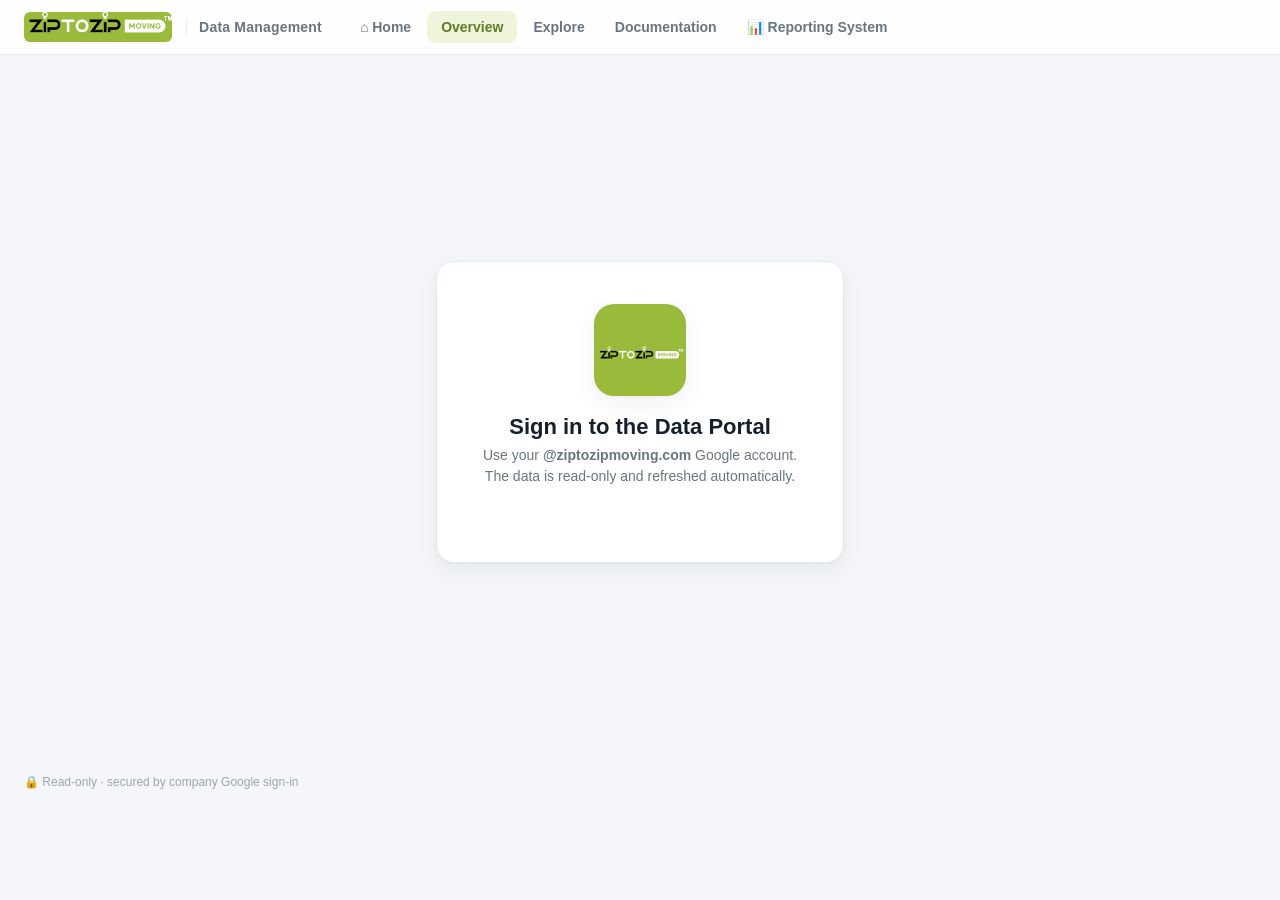
==== data.html @ 24cddbcf "deploy data.html" ====
<!doctype html>
<html lang="en">
<head>
<meta charset="utf-8">
<meta name="viewport" content="width=device-width, initial-scale=1">
<title>Zip to Zip — Data Management</title>
<link rel="icon" type="image/png" href="logo.png">
<link rel="apple-touch-icon" href="logo.png">
<script src="https://accounts.google.com/gsi/client" async></script>
<style>
  :root{
    --bg:#f4f6f9; --panel:#fff; --ink:#16202c; --muted:#69757f; --faint:#9aa6b1; --line:#e7ebf1;
    --brand:#9ABA3C; --brand-d:#5f7c20; --brand-soft:#eef5dc; --brand-press:#8aa634;
    --blue:#2f6df6; --blue-soft:#e8f0fe; --amber:#e8a93b; --amber-soft:#fdf3e0; --red:#e0556b; --red-soft:#fcebee;
    --teal:#0fb5ae; --shadow:0 1px 2px rgba(16,32,48,.05),0 8px 24px rgba(16,32,48,.06);
    --radius:13px;
  }
  *{box-sizing:border-box}
  html,body{height:100%}
  body{margin:0;font-family:-apple-system,BlinkMacSystemFont,"Segoe UI",Roboto,Helvetica,Arial,sans-serif;background:var(--bg);color:var(--ink);font-size:14px}
  /* ---------- header ---------- */
  header.top{position:sticky;top:0;z-index:40;background:rgba(255,255,255,.86);backdrop-filter:saturate(180%) blur(10px);border-bottom:1px solid var(--line);display:flex;align-items:center;gap:18px;padding:11px 24px}
  .brand{display:flex;align-items:center;gap:10px;font-weight:750;letter-spacing:.2px}
  .logo{width:28px;height:28px;border-radius:8px;background:linear-gradient(135deg,var(--brand),#37c98a);display:grid;place-items:center;color:#fff;font-weight:800;box-shadow:0 2px 8px rgba(10,160,90,.35)}
  nav.tabs{display:flex;gap:2px;margin-left:6px}
  nav.tabs button{border:0;background:none;color:var(--muted);font-weight:600;padding:8px 14px;border-radius:9px;cursor:pointer;font-size:14px}
  nav.tabs button.active{background:var(--brand-soft);color:var(--brand-d)}
  nav.tabs button:hover:not(.active){background:#eef1f5;color:var(--ink)}
  nav.tabs a.navlink{text-decoration:none;color:var(--muted);font-weight:600;padding:8px 14px;border-radius:9px;font-size:14px;display:inline-flex;align-items:center;gap:6px}
  nav.tabs a.navlink:hover{background:#eef1f5;color:var(--ink)}
  .spacer{flex:1}
  .who{font-size:13px;color:var(--muted);display:flex;align-items:center;gap:7px}
  .who .av{width:24px;height:24px;border-radius:50%;background:var(--brand-soft);color:var(--brand-d);display:grid;place-items:center;font-weight:700;font-size:12px}
  .btn{border:1px solid var(--line);background:#fff;border-radius:10px;padding:0 13px;height:38px;font-size:13px;font-weight:600;cursor:pointer;color:var(--ink);display:inline-flex;align-items:center;gap:7px;white-space:nowrap}
  .btn:hover{background:#f5f7fa;border-color:#d8dee6}
  .btn.brand{background:var(--brand);border-color:var(--brand);color:#23300f;font-weight:700}
  .btn.brand:hover{background:var(--brand-press);border-color:var(--brand-press)}
  .brandlogo{height:30px;border-radius:6px;display:block}
  .brandsub{color:var(--muted);font-weight:600;font-size:14px;border-left:1px solid var(--line);padding-left:12px;margin-left:4px}
  .btn.ghost{border-color:transparent;background:transparent;color:var(--muted)}
  .btn svg{width:15px;height:15px}
  main{max-width:1280px;margin:0 auto;padding:24px}
  .hidden{display:none!important}
  /* ---------- gate ---------- */
  .gate{min-height:74vh;display:grid;place-items:center;text-align:center}
  .gate .card{background:#fff;border:1px solid var(--line);border-radius:18px;box-shadow:var(--shadow);padding:42px 46px;max-width:430px}
  .gate h1{margin:.4em 0 .2em;font-size:22px}
  .gate p{color:var(--muted);margin:.2em 0 20px;line-height:1.55}
  .gate .g_id_signin{display:flex;justify-content:center}
  /* ---------- kpis ---------- */
  .kpis{display:grid;grid-template-columns:repeat(4,1fr);gap:14px;margin-bottom:20px}
  .kpi{background:#fff;border:1px solid var(--line);border-radius:var(--radius);padding:16px 18px;box-shadow:var(--shadow);position:relative;overflow:hidden}
  .kpi::after{content:"";position:absolute;right:-14px;top:-14px;width:52px;height:52px;border-radius:50%;background:var(--brand-soft)}
  .kpi .label{font-size:11.5px;color:var(--muted);font-weight:700;text-transform:uppercase;letter-spacing:.05em}
  .kpi .val{font-size:27px;font-weight:780;margin-top:7px;letter-spacing:-.5px}
  .kpi .sub{font-size:12px;color:var(--faint);margin-top:3px}
  .refreshbar{display:flex;align-items:center;gap:11px;background:#fff;border:1px solid var(--line);border-radius:12px;box-shadow:var(--shadow);padding:11px 16px;margin-bottom:16px;font-size:13.5px;color:var(--muted)}
  .refreshbar .dotlive{width:8px;height:8px;border-radius:50%;background:var(--brand);box-shadow:0 0 0 3px var(--brand-soft);flex:none}
  .refreshbar b{color:var(--ink);font-weight:650}
  /* ---------- overview cards ---------- */
  .section-title{font-size:12px;font-weight:750;color:var(--muted);text-transform:uppercase;letter-spacing:.06em;margin:4px 0 12px}
  .grid{display:grid;grid-template-columns:repeat(auto-fill,minmax(266px,1fr));gap:10px}
  .tcard{background:#fff;border:1px solid var(--line);border-radius:11px;padding:12px 14px;box-shadow:var(--shadow);cursor:pointer;transition:transform .09s,box-shadow .09s,border-color .09s}
  .tcard:hover{transform:translateY(-2px);box-shadow:0 10px 24px rgba(16,32,48,.12);border-color:#d8e0e8}
  .tcard h3{margin:0;font-size:13.5px;font-weight:700;display:flex;align-items:center;gap:7px}
  .tcard .openhint{margin-left:auto;color:var(--faint);font-size:11px;font-weight:600;opacity:0;transition:opacity .1s}
  .tcard:hover .openhint{opacity:1}
  .dot{width:8px;height:8px;border-radius:50%;display:inline-block;flex:none;box-shadow:0 0 0 3px rgba(0,0,0,.03)}
  .dot.g{background:var(--brand)} .dot.a{background:var(--amber)} .dot.r{background:#aab4bd}
  .tcard .rows{font-size:20px;font-weight:780;margin:5px 0 3px;letter-spacing:-.4px}
  .tcard .rows-lbl{font-size:11px}
  .meta{font-size:11.5px;color:var(--muted);line-height:1.5}
  .meta b{color:var(--ink);font-weight:650}
  .chips{display:flex;flex-wrap:wrap;gap:4px;margin-top:8px}
  .chip{background:#f2f5f9;border:1px solid var(--line);border-radius:999px;padding:2px 8px;font-size:10px;color:var(--muted)}
  /* ---------- layer + folder grouping ---------- */
  .layer-sec{margin:16px 0 0}
  .layer-sec:first-child{margin-top:6px}
  .layer-body{margin-top:13px}
  .layer-sec[data-open="0"] .layer-body{display:none}
  .layer-chev{width:17px;height:17px;color:var(--muted);transition:transform .15s;flex:none}
  .layer-sec[data-open="0"] .layer-chev{transform:rotate(-90deg)}
  .layer-head{display:flex;align-items:center;gap:12px;padding:13px 16px 13px 20px;border-radius:14px;position:relative;overflow:hidden;cursor:pointer;transition:filter .1s}
  .layer-head:hover{filter:brightness(.985)}
  .layer-head.raw{background:linear-gradient(90deg,var(--brand-soft),#fbfdf6)}
  .layer-head.cur{background:linear-gradient(90deg,#eaf0fe,#fafbff)}
  .layer-head::before{content:"";position:absolute;left:0;top:0;bottom:0;width:5px}
  .layer-head.raw::before{background:var(--brand)}
  .layer-head.cur::before{background:#3f62d8}
  .layer-badge{font-size:11px;font-weight:820;letter-spacing:.08em;padding:5px 11px;border-radius:8px;flex:none}
  .layer-badge.raw{background:var(--brand);color:#23300f}
  .layer-badge.cur{background:#3f62d8;color:#fff}
  .layer-titles{display:flex;flex-direction:column;gap:1px}
  .layer-title{font-size:16.5px;font-weight:780;letter-spacing:-.2px;line-height:1.2}
  .layer-desc{font-size:12px;color:var(--muted);font-weight:500}
  .layer-sub{margin-left:auto;font-size:12.5px;color:var(--muted);font-weight:650;white-space:nowrap}
  .folder{background:#fff;border:1px solid var(--line);border-radius:14px;box-shadow:var(--shadow);margin-bottom:11px;overflow:hidden;transition:box-shadow .1s}
  .folder:hover{box-shadow:0 6px 20px rgba(16,32,48,.09)}
  .folder-head{display:flex;align-items:center;gap:11px;padding:14px 17px;cursor:pointer;user-select:none;transition:background .08s}
  .folder-head:hover{background:#f7faf6}
  .folder-head .chev{width:15px;height:15px;color:var(--faint);transition:transform .15s;flex:none}
  .folder[data-open="0"] .chev{transform:rotate(-90deg)}
  .folder[data-open="0"] .folder-body{display:none}
  .folder[data-open="0"]{background:#fcfdfe}
  .folder-ico{font-size:17px;line-height:1;flex:none}
  .folder-name{font-size:15px;font-weight:720;letter-spacing:-.1px}
  .folder-meta{margin-left:auto;font-size:12px;color:var(--faint);font-weight:600;background:#f2f5f9;padding:3px 10px;border-radius:999px}
  .folder-body{padding:3px 17px 17px}
  .tcard .rows-lbl{font-size:12px;font-weight:600;color:var(--faint);letter-spacing:0}
  .tag-model{display:inline-block;background:#eaf0fe;color:#2f52c9;font-weight:700;font-size:10.5px;padding:1px 7px;border-radius:999px;letter-spacing:.02em}
  .curated-empty{background:#fff;border:1px dashed #cfd8e3;border-radius:14px;padding:30px 26px;text-align:center;color:var(--faint);font-size:13.5px;line-height:1.6}
  /* ---------- explore ---------- */
  .toolbar{background:#fff;border:1px solid var(--line);border-radius:var(--radius);box-shadow:var(--shadow);padding:12px 14px;display:flex;align-items:center;gap:10px;flex-wrap:wrap;margin-bottom:14px}
  .field{display:flex;align-items:center;gap:7px;height:38px;border:1px solid var(--line);border-radius:10px;padding:0 6px 0 11px;background:#fff}
  .field label{font-size:11px;color:var(--faint);font-weight:700;text-transform:uppercase;letter-spacing:.04em}
  .field select,.field input{border:0;outline:0;background:transparent;font-size:13.5px;color:var(--ink);height:36px}
  select.bare,input.bare{border:1px solid var(--line);border-radius:10px;height:38px;padding:0 11px;font-size:13.5px;background:#fff;color:var(--ink);outline:0}
  select.bare:focus,input.bare:focus,.field:focus-within{border-color:var(--brand);box-shadow:0 0 0 3px var(--brand-soft)}
  .search{flex:1;min-width:180px;position:relative;display:flex;align-items:center}
  .search svg{position:absolute;left:11px;width:15px;height:15px;color:var(--faint)}
  .search input{width:100%;height:38px;border:1px solid var(--line);border-radius:10px;padding:0 12px 0 33px;font-size:13.5px;outline:0;background:#fff}
  .search input:focus{border-color:var(--brand);box-shadow:0 0 0 3px var(--brand-soft)}
  .menu-wrap{position:relative}
  .pop{position:absolute;top:calc(100% + 6px);z-index:50;background:#fff;border:1px solid var(--line);border-radius:12px;box-shadow:0 10px 30px rgba(16,32,48,.16);padding:6px;min-width:210px}
  .pop.right{right:0}
  .pop button.item{display:flex;width:100%;align-items:center;gap:10px;border:0;background:none;padding:9px 11px;border-radius:8px;font-size:13.5px;cursor:pointer;color:var(--ink);text-align:left}
  .pop button.item:hover{background:#f3f6f9}
  .pop button.item svg{width:16px;height:16px;flex:none;color:var(--muted)}
  .colpop{max-height:320px;overflow:auto;min-width:240px}
  .colpop .row{display:flex;align-items:center;gap:9px;padding:6px 9px;border-radius:8px;font-size:13px}
  .colpop .row:hover{background:#f3f6f9}
  .colpop .tools{display:flex;gap:6px;padding:4px 6px 8px;border-bottom:1px solid var(--line);margin-bottom:6px}
  .metabar{display:flex;align-items:center;gap:10px;margin:0 2px 10px;font-size:13px;color:var(--muted)}
  .pill{display:inline-flex;align-items:center;gap:6px;background:#f2f5f9;border:1px solid var(--line);border-radius:999px;padding:3px 11px;font-size:12px;color:var(--muted)}
  .pill.warn{background:var(--amber-soft);border-color:#f3dca6;color:#9a6b12}
  .tablewrap{background:#fff;border:1px solid var(--line);border-radius:var(--radius);box-shadow:var(--shadow);overflow:auto;max-height:64vh}
  table.data{border-collapse:separate;border-spacing:0;width:100%;font-size:13px}
  table.data th,table.data td{padding:12px 18px;border-bottom:1px solid #eef1f5;text-align:left;white-space:nowrap;max-width:400px;overflow:hidden;text-overflow:ellipsis;vertical-align:middle}
  table.data thead th{position:sticky;top:0;background:#fbfcfe;font-weight:700;color:#5b6772;cursor:pointer;user-select:none;font-size:11px;text-transform:uppercase;letter-spacing:.05em;border-bottom:2px solid #e3e8ef;z-index:1}
  table.data thead th:hover{color:var(--brand-d)}
  table.data tbody tr{transition:background .06s}
  table.data tbody tr:hover{background:#f5faf7}
  table.data tbody tr:last-child td{border-bottom:0}
  table.data th:first-child,table.data td:first-child{padding-left:22px}
  table.data th:last-child,table.data td:last-child{padding-right:22px}
  table.data td:first-child{color:var(--muted);font-variant-numeric:tabular-nums}
  table.data th.num,table.data td.num{text-align:right;font-variant-numeric:tabular-nums}
  td .money{font-variant-numeric:tabular-nums;font-weight:650}
  .badge{display:inline-block;padding:2px 10px;border-radius:999px;font-size:11.5px;font-weight:650;line-height:1.5}
  .badge.g{background:var(--brand-soft);color:var(--brand-d)} .badge.b{background:var(--blue-soft);color:#1b4fd1}
  .badge.a{background:var(--amber-soft);color:#9a6b12} .badge.r{background:var(--red-soft);color:#bb3b52}
  .badge.n{background:#eef1f5;color:#5b6772}
  .muted{color:var(--faint)} .small{font-size:12px}
  .pager{display:flex;align-items:center;gap:8px;justify-content:flex-end;margin-top:12px;font-size:13px;color:var(--muted)}
  .state{display:grid;place-items:center;padding:64px 0;color:var(--faint);text-align:center}
  .spin{width:26px;height:26px;border:3px solid var(--line);border-top-color:var(--brand);border-radius:50%;animation:sp .8s linear infinite;margin-bottom:12px}
  @keyframes sp{to{transform:rotate(360deg)}}
  /* docs */
  .doc-wrap{max-width:940px;margin:0 auto}
  .doc-card{background:#fff;border:1px solid var(--line);border-radius:var(--radius);padding:20px 22px;box-shadow:var(--shadow);margin-bottom:16px}
  .doc-card h2{font-size:15px;margin:0 0 4px;display:flex;align-items:center;gap:8px}
  .doc-card>p{color:var(--muted);line-height:1.6;margin:6px 0 12px;font-size:13.5px}
  .kv{display:flex;gap:12px;align-items:center;font-size:13px;padding:9px 0;border-bottom:1px dashed var(--line)}
  .kv:last-child{border-bottom:0}
  .kv .k{color:var(--muted);width:120px;flex:none;font-weight:650}
  .kv code,code.inline{background:#eef2f7;padding:2px 8px;border-radius:6px;font-size:12.5px;font-family:ui-monospace,SFMono-Regular,Menlo,Consolas,monospace}
  .copybtn{margin-left:auto;border:1px solid var(--line);background:#fff;border-radius:7px;padding:4px 9px;font-size:11.5px;font-weight:600;cursor:pointer;color:var(--muted)}
  .copybtn:hover{background:#f3f6f9;color:var(--ink)}
  pre.code{position:relative;background:#0e1726;color:#e7eef6;border-radius:11px;padding:15px 16px;overflow:auto;font-size:12.5px;line-height:1.6;font-family:ui-monospace,SFMono-Regular,Menlo,Consolas,monospace;margin:4px 0}
  pre.code .cp{position:absolute;top:8px;right:8px;background:#1d2a3d;border:0;color:#9fb4cc;border-radius:7px;padding:4px 9px;font-size:11px;cursor:pointer}
  pre.code .cp:hover{background:#26384f;color:#fff}
  table.api{width:100%;border-collapse:collapse;font-size:13px;margin-top:4px}
  table.api th,table.api td{border-bottom:1px solid var(--line);padding:9px 10px;text-align:left;vertical-align:top}
  table.api th{font-size:11px;text-transform:uppercase;letter-spacing:.04em;color:var(--muted)}
  table.api code{background:#eef2f7;padding:1px 6px;border-radius:5px;font-size:12px;font-family:ui-monospace,monospace}
  .dc-head{display:flex;align-items:center;gap:8px;flex-wrap:wrap}
  /* toast */
  #toast{position:fixed;bottom:24px;left:50%;transform:translateX(-50%) translateY(20px);background:#16202c;color:#fff;padding:11px 18px;border-radius:10px;font-size:13px;font-weight:600;box-shadow:0 8px 28px rgba(0,0,0,.25);opacity:0;pointer-events:none;transition:.25s;z-index:99;display:flex;gap:8px;align-items:center}
  #toast.show{opacity:1;transform:translateX(-50%) translateY(0)}
  footer{max-width:1280px;margin:6px auto 32px;padding:0 24px;color:var(--faint);font-size:12px;display:flex;gap:8px;align-items:center}
  .err{color:var(--red);font-size:13px}
  @media(max-width:820px){.kpis{grid-template-columns:repeat(2,1fr)}}
</style>
</head>
<body>
<header class="top">
  <div class="brand"><a href="index.html" title="Portal home"><img class="brandlogo" src="logo-wide.png" alt="Zip to Zip Moving"></a><span class="brandsub">Data Management</span></div>
  <nav class="tabs" id="tabs">
    <a href="index.html" class="navlink">⌂ Home</a>
    <button data-tab="overview" class="active">Overview</button>
    <button data-tab="explore">Explore</button>
    <button data-tab="docs">Documentation</button>
    <a href="reporting.html" class="navlink">📊 Reporting System</a>
  </nav>
  <div class="spacer"></div>
  <div class="who" id="who"></div>
  <div id="gbtn"><div id="g_id_onload" data-client_id="32168089642-fkk3rglncf6hl5ikq7pi6jbornug1kbb.apps.googleusercontent.com" data-callback="onSignIn" data-auto_prompt="false" data-auto_select="true"></div><div class="g_id_signin" data-type="standard" data-size="medium"></div></div>
  <button class="btn ghost hidden" id="refreshBtn" title="Refresh data"><svg viewBox="0 0 24 24" fill="none" stroke="currentColor" stroke-width="2"><path d="M21 12a9 9 0 1 1-2.6-6.4M21 4v5h-5"/></svg></button>
</header>

<main>
  <section id="gate" class="gate">
    <div class="card">
      <img src="logo.png" alt="Zip to Zip Moving" style="width:92px;height:92px;border-radius:20px;display:block;margin:0 auto 18px;box-shadow:var(--shadow)">
      <h1>Sign in to the Data Portal</h1>
      <p>Use your <b>@ziptozipmoving.com</b> Google account.<br>The data is read-only and refreshed automatically.</p>
      <div class="g_id_signin" data-type="standard" data-size="large" data-theme="filled_black" data-shape="pill"></div>
      <div class="err" id="gateErr" style="margin-top:12px"></div>
    </div>
  </section>

  <div id="app" class="hidden">
    <!-- OVERVIEW -->
    <section id="overview">
      <div id="refreshBar" class="refreshbar"></div>
      <div class="kpis" id="kpis"></div>
      <div class="section-title">Datasets — health &amp; freshness</div>
      <div id="cards"></div>
    </section>

    <!-- EXPLORE -->
    <section id="explore" class="hidden">
      <div class="toolbar">
        <select class="bare" id="exTable" style="font-weight:650"></select>
        <div class="menu-wrap">
          <button class="btn" id="colBtn"><svg viewBox="0 0 24 24" fill="none" stroke="currentColor" stroke-width="2"><path d="M4 6h16M4 12h16M4 18h16"/></svg> Columns</button>
          <div class="pop colpop hidden" id="colPop"></div>
        </div>
        <div class="field"><label>From</label><input type="date" id="exSince"></div>
        <select class="bare" id="exLimit" title="Max rows to load">
          <option value="1000">1,000 rows</option><option value="10000">10,000 rows</option>
          <option value="50000">50,000 rows</option><option value="1000000">All rows</option>
        </select>
        <button class="btn brand" id="exLoad">Load</button>
        <div class="search"><svg viewBox="0 0 24 24" fill="none" stroke="currentColor" stroke-width="2"><circle cx="11" cy="11" r="7"/><path d="m21 21-4.3-4.3"/></svg><input type="text" id="exSearch" placeholder="Search loaded rows…"></div>
        <div class="menu-wrap">
          <button class="btn" id="expBtn"><svg viewBox="0 0 24 24" fill="none" stroke="currentColor" stroke-width="2"><path d="M12 3v12m0 0 4-4m-4 4-4-4M5 21h14"/></svg> Export <svg viewBox="0 0 24 24" fill="none" stroke="currentColor" stroke-width="2" style="width:13px"><path d="m6 9 6 6 6-6"/></svg></button>
          <div class="pop right hidden" id="expPop">
            <button class="item" data-x="csv"><svg viewBox="0 0 24 24" fill="none" stroke="currentColor" stroke-width="2"><path d="M12 3v12m0 0 4-4m-4 4-4-4M5 21h14"/></svg> Download CSV</button>
            <button class="item" data-x="json"><svg viewBox="0 0 24 24" fill="none" stroke="currentColor" stroke-width="2"><path d="M12 3v12m0 0 4-4m-4 4-4-4M5 21h14"/></svg> Download JSON</button>
            <button class="item" data-x="copy"><svg viewBox="0 0 24 24" fill="none" stroke="currentColor" stroke-width="2"><rect x="9" y="9" width="11" height="11" rx="2"/><path d="M5 15V5a2 2 0 0 1 2-2h10"/></svg> Copy to clipboard</button>
          </div>
        </div>
      </div>
      <div class="metabar" id="exMeta"></div>
      <div class="tablewrap"><div id="exBody"></div></div>
      <div class="pager" id="exPager"></div>
    </section>

    <!-- DOCUMENTATION -->
    <section id="docs" class="hidden doc-wrap"></section>
  </div>
</main>

<footer><span>🔒 Read-only · secured by company Google sign-in</span><span class="spacer" style="flex:1"></span><span id="genAt"></span></footer>
<div id="toast"></div>

<script>
const API="https://ztz-bridge-32168089642.us-east4.run.app";
let TOKEN=null,STATS=null;
const LABELS={angi_leads:"Angi Leads",thumbtack_leads:"Thumbtack Leads",ringcentral_calls:"RingCentral Calls",
  ringcentral_sms:"RingCentral SMS",callrail_calls:"CallRail Calls",moveboard:"Moveboard (Jobs)",hatch:"Hatch"};
const pretty=t=>LABELS[t]||t.replace(/_/g," ").replace(/\b\w/g,c=>c.toUpperCase());
const dispName=t=>t.label||pretty(t.table);   // t is a STATS entry
const fmtN=n=>Number(n).toLocaleString();
/* group STATS entries into ordered folders by their catalog category */
function groupByFolder(tables){
  const f={};
  tables.forEach(t=>{const k=t.category||"Other";
    (f[k]=f[k]||{name:k,order:t.cat_order??999,items:[]}).items.push(t);
    f[k].order=Math.min(f[k].order,t.cat_order??999);});
  const arr=Object.values(f);
  arr.forEach(x=>x.items.sort((a,b)=>((a.ds_order??999)-(b.ds_order??999))||a.table.localeCompare(b.table)));
  arr.sort((a,b)=>(a.order-b.order)||a.name.localeCompare(b.name));
  return arr;
}
const LAYER_META={RAW:{order:1,badge:"raw",title:"Raw Data"},CURATED:{order:2,badge:"cur",title:"Curated · Business Model"},SILVER:{order:2,badge:"cur",title:"Curated · Business Model"}};
const LAYER_DESC={RAW:"Source data, loaded straight from the systems of record",CURATED:"Cleaned & modeled — ready for reporting",SILVER:"Cleaned & modeled — ready for reporting"};
const FOLDER_ICONS={"Marketing & Leads":"📣","Communications":"☎️","Operations (Moves)":"🚚","Finances":"💰","Storage":"📦","Logistics Fleet":"👷","Customer Support Service":"🛟","Reviews":"⭐","Reference & Mappings":"🗺️","Facts":"📊","Dimensions":"🧩","Other":"🗂️"};
/* group STATS entries into layers (RAW / CURATED), each holding folders */
function groupByLayer(tables){
  const L={};
  tables.forEach(t=>{const k=(t.layer||"RAW").toUpperCase();(L[k]=L[k]||{layer:k,items:[]}).items.push(t);});
  const arr=Object.values(L).map(l=>({layer:l.layer,folders:groupByFolder(l.items),
    count:l.items.length,rows:l.items.reduce((a,t)=>a+t.rows,0)}));
  arr.sort((a,b)=>((LAYER_META[a.layer]?LAYER_META[a.layer].order:9)-(LAYER_META[b.layer]?LAYER_META[b.layer].order:9))||a.layer.localeCompare(b.layer));
  return arr;
}
function ago(s){if(!s)return"—";const d=new Date(s.replace(" ","T")+"Z");const m=(Date.now()-d)/6e4;
  if(m<60)return Math.max(1,Math.round(m))+"m ago";const h=m/60;if(h<24)return Math.round(h)+"h ago";
  const dd=h/24;if(dd<30)return Math.round(dd)+"d ago";return Math.round(dd/30)+"mo ago";}
function statusDot(s){if(!s)return"r";const d=(Date.now()-new Date(s.replace(" ","T")+"Z"))/864e5;return d<7?"g":d<30?"a":"r";}
function dOnly(s){return s?s.slice(0,10):"—";}
function toast(msg){const t=document.getElementById("toast");t.innerHTML="✓ "+msg;t.classList.add("show");clearTimeout(t._t);t._t=setTimeout(()=>t.classList.remove("show"),2200);}

async function api(path){const r=await fetch(API+path,{headers:{Authorization:"Bearer "+TOKEN}});
  if(!r.ok){if(r.status===401){logout();}throw new Error("HTTP "+r.status+": "+(await r.text()));}return r.json();}
function decodeJwt(t){try{return JSON.parse(atob(t.split(".")[1].replace(/-/g,"+").replace(/_/g,"/")));}catch(e){return {};}}
function tokenValid(t){const p=decodeJwt(t);return !!(p.exp&&p.exp*1000>Date.now()+30000);}
function logout(){TOKEN=null;try{localStorage.removeItem("ztz_tok");}catch(e){}
  document.getElementById("who").innerHTML="";document.getElementById("gbtn").classList.remove("hidden");
  document.getElementById("refreshBtn").classList.add("hidden");switchTab("overview");}

async function applySession(token){
  TOKEN=token; try{localStorage.setItem("ztz_tok",token);}catch(e){}
  const email=(decodeJwt(token).email||"");
  document.getElementById("who").innerHTML=email?`<span class="av">${email[0].toUpperCase()}</span>${email}`:"";
  document.getElementById("gbtn").classList.add("hidden");
  document.getElementById("refreshBtn").classList.remove("hidden");
  try{await loadStats();}catch(e){document.getElementById("gateErr").textContent=e.message;logout();return;}
  switchTab("overview");
}
window.onSignIn=(resp)=>applySession(resp.credential);
function restoreSession(){let t=null;try{t=localStorage.getItem("ztz_tok");}catch(e){}
  if(t&&tokenValid(t))applySession(t);}

async function loadStats(){
  STATS=await api("/api/_stats");
  renderOverview();fillSelectors();
  document.getElementById("genAt").textContent="Snapshot: "+new Date(STATS.generated_at).toLocaleString();
}
const kpi=(l,v,s)=>`<div class="kpi"><div class="label">${l}</div><div class="val">${v}</div><div class="sub">${s||""}</div></div>`;
function renderOverview(){
  const T=STATS.tables;
  const totalRows=T.reduce((a,t)=>a+t.rows,0);
  const lastUpd=T.map(t=>t.last_update).filter(Boolean).sort().slice(-1)[0];
  const files=T.reduce((a,t)=>a+(t.by_file?t.by_file.length:0),0);
  document.getElementById("kpis").innerHTML=
    kpi("Total records",fmtN(totalRows),"across all datasets")+
    kpi("Datasets",T.length,"live tables")+
    kpi("Source files",files,"loaded exports")+
    kpi("Last updated",ago(lastUpd),lastUpd?("on "+dOnly(lastUpd)):"");
  const card=t=>{
    const chips=(t.by_file||[]).slice(0,6).map(f=>`<span class="chip">${f.file}: ${fmtN(f.rows)}</span>`).join("");
    const nf=(t.by_file||[]).length;
    const src=nf?`<b>${t.columns}</b> fields · <b>${nf}</b> source file${nf===1?'':'s'}`
               :`<b>${t.columns}</b> fields · <span class="tag-model">modeled</span>`;
    const cov=(t.date_min||t.date_max)?`<div>Coverage <b>${dOnly(t.date_min)}</b> → <b>${dOnly(t.date_max)}</b></div>`:"";
    return `<div class="tcard" data-table="${t.table}">
      <h3><span class="dot ${statusDot(t.last_update)}"></span>${dispName(t)}<span class="openhint">Explore →</span></h3>
      <div class="rows">${fmtN(t.rows)} <span class="rows-lbl">records</span></div>
      <div class="meta">
        <div>Updated <b>${ago(t.last_update)}</b> <span class="muted">(${dOnly(t.last_update)})</span></div>
        ${cov}
        <div>${src}</div>
      </div>${chips?`<div class="chips">${chips}</div>`:""}</div>`;
  };
  const folderPanel=f=>{
    const rows=f.items.reduce((a,t)=>a+t.rows,0);
    return `<div class="folder" data-open="1">
      <div class="folder-head">
        <svg class="chev" viewBox="0 0 24 24" fill="none" stroke="currentColor" stroke-width="2.6"><path d="m6 9 6 6 6-6"/></svg>
        <span class="folder-ico">${FOLDER_ICONS[f.name]||"📁"}</span>
        <span class="folder-name">${f.name}</span>
        <span class="folder-meta">${f.items.length} dataset${f.items.length===1?'':'s'} · ${fmtN(rows)} records</span>
      </div>
      <div class="folder-body"><div class="grid">${f.items.map(card).join("")}</div></div>
    </div>`;
  };
  const layerHead=(lay,count,rows,sub)=>{const m=LAYER_META[lay]||{badge:"cur",title:lay};
    return `<div class="layer-head ${m.badge}"><svg class="layer-chev" viewBox="0 0 24 24" fill="none" stroke="currentColor" stroke-width="2.6"><path d="m6 9 6 6 6-6"/></svg><span class="layer-badge ${m.badge}">${lay}</span>`+
      `<div class="layer-titles"><div class="layer-title">${m.title}</div>`+
      `<div class="layer-desc">${LAYER_DESC[lay]||""}</div></div>`+
      `<span class="layer-sub">${sub!=null?sub:(count+" dataset"+(count===1?'':'s')+" · "+fmtN(rows)+" records")}</span></div>`;};
  const layers=groupByLayer(T);
  const layerSec=(head,body)=>`<div class="layer-sec" data-open="0">${head}<div class="layer-body">${body}</div></div>`;
  let html=layers.map(l=>layerSec(layerHead(l.layer,l.count,l.rows), l.folders.map(folderPanel).join(""))).join("");
  if(!layers.some(l=>l.layer!=="RAW")){
    html+=layerSec(layerHead("CURATED",0,0,"in progress"),
      `<div class="curated-empty">🏗️ &nbsp;The curated <b>silver layer</b> is being built — modeled tables mirroring the reporting system (facts, dimensions, applied translators) will appear here.</div>`);
  }
  document.getElementById("cards").innerHTML=html;
  document.querySelectorAll(".layer-head").forEach(h=>h.onclick=()=>{const s=h.closest(".layer-sec");s.dataset.open=s.dataset.open==="1"?"0":"1";});
  document.querySelectorAll(".folder-head").forEach(h=>h.onclick=e=>{e.stopPropagation();const f=h.parentNode;f.dataset.open=f.dataset.open==="1"?"0":"1";});
  document.querySelectorAll(".tcard").forEach(c=>c.onclick=()=>{document.getElementById("exTable").value=c.dataset.table;switchTab("explore");onTableChange();loadTable();});
  renderRefreshBar();
}
function nextRefreshStr(){
  const et=new Date(new Date().toLocaleString("en-US",{timeZone:"America/New_York"}));
  const mins=et.getHours()*60+et.getMinutes();
  const until=(Math.floor(mins/360)+1)*360-mins;
  const h=Math.floor(until/60), m=until%60;
  return (h?h+"h ":"")+m+"m";
}
let _refreshing=false;
function renderRefreshBar(){
  const el=document.getElementById("refreshBar");
  if(_refreshing){el.innerHTML=`<span class="dotlive"></span><span><b>Refreshing…</b> pulling the latest data — the overview updates automatically when it's ready (a few minutes).</span>`;return;}
  el.innerHTML=`<span class="dotlive"></span><span>Data auto-refreshes every 6 hours · <b>next in ${nextRefreshStr()}</b></span><span style="flex:1"></span><button class="btn brand" id="refreshNow">↻ Refresh data now</button>`;
  document.getElementById("refreshNow").onclick=()=>doDataRefresh();
}
function dataSig(){return STATS?STATS.tables.map(t=>t.table+":"+t.rows+":"+t.last_update).join("|"):"";}
async function doDataRefresh(){
  _refreshing=true; renderRefreshBar();
  try{
    const r=await fetch(API+"/api/refresh",{method:"POST",headers:{Authorization:"Bearer "+TOKEN}});
    if(r.status===401){logout();return;}
    const j=await r.json(); if(!r.ok) throw new Error(j.error||("HTTP "+r.status));
    toast(j.message||"Refresh started"); pollAfterRefresh();
  }catch(e){ _refreshing=false; renderRefreshBar(); toast("Refresh failed: "+e.message); }
}
function pollAfterRefresh(){
  const before=dataSig(); let n=0;
  const iv=setInterval(async()=>{ n++;
    try{await loadStats();}catch(e){clearInterval(iv);_refreshing=false;renderRefreshBar();return;}
    if(dataSig()!==before){clearInterval(iv);_refreshing=false;renderRefreshBar();toast("Overview updated with fresh data");}
    else if(n>=12){clearInterval(iv);_refreshing=false;renderRefreshBar();}
  },30000);
}
function fillSelectors(){
  document.getElementById("exTable").innerHTML=groupByFolder(STATS.tables).map(f=>
    `<optgroup label="${f.name}">`+f.items.map(t=>`<option value="${t.table}">${dispName(t)}</option>`).join("")+`</optgroup>`
  ).join("");
  onTableChange();
}

/* ---------- Explore ---------- */
let curRows=[],curCols=[],chosenCols=[],sortKey=null,sortDir=1,page=0;const PAGE=100;
const statForTable=t=>STATS.tables.find(x=>x.table===t);
const CUR=/(total|cost|price|tax|quote|payment|charge|valuation|tips|amount|revenue|\bnet\b|\bfee\b)/i;
const NUMC=/(^#$|count|number|qty|score|duration|segment|response time|trucks|crew|lbs|c\.f)/i;
const STAT=/status|flag/i;
const SCOL={booked:"g",completed:"g",won:"g",paid:"g",active:"g",quote:"b",new:"b",open:"b","in progress":"b",pending:"a",hold:"a",scheduled:"a",cancelled:"r",canceled:"r",lost:"r",refunded:"r",failed:"r"};
const isNum=v=>v!==null&&v!==""&&!isNaN(Number(String(v).replace(/[,$\s]/g,"")));
const money=v=>Number(String(v).replace(/[,$\s]/g,"")).toLocaleString(undefined,{style:"currency",currency:"USD"});
const isDate=v=>typeof v==="string"&&/^\d{4}-\d{2}-\d{2}([ T]\d{2}:\d{2})?/.test(v);
function fmtDate(v){const t=/\d{2}:\d{2}/.test(v);const d=new Date(v.replace(" ","T"));if(isNaN(d))return v;
  let s=d.toLocaleDateString(undefined,{year:"numeric",month:"short",day:"numeric"});
  if(t)s+=" · "+d.toLocaleTimeString(undefined,{hour:"2-digit",minute:"2-digit"});return s;}
const rightAlign=c=>CUR.test(c)||NUMC.test(c);
function cell(c,v){
  if(v===null||v===undefined||v==="")return '<span class="muted">—</span>';
  if(STAT.test(c)){const k=String(v).toLowerCase().trim();return `<span class="badge ${SCOL[k]||"n"}">${v}</span>`;}
  if(CUR.test(c)&&isNum(v))return `<span class="money">${money(v)}</span>`;
  if(isDate(String(v)))return fmtDate(String(v));
  return String(v);
}
function onTableChange(){chosenCols=[];sortKey=null;page=0;document.getElementById("exSince").value="";
  document.getElementById("colPop").innerHTML="<div class='muted small' style='padding:6px 9px'>Load once to choose columns…</div>";
  document.getElementById("exMeta").innerHTML="";document.getElementById("exBody").innerHTML="";document.getElementById("exPager").innerHTML="";}
async function loadTable(){
  const t=document.getElementById("exTable").value,lim=document.getElementById("exLimit").value,since=document.getElementById("exSince").value;
  let path=`/api/${encodeURIComponent(t)}?limit=${lim}`;
  if(chosenCols.length)path+=`&cols=${encodeURIComponent(chosenCols.join(","))}`;
  const st=statForTable(t);if(since&&st&&st.date_col)path+=`&since=${since}&since_col=${encodeURIComponent(st.date_col)}`;
  document.getElementById("exBody").innerHTML='<div class="state"><div class="spin"></div>Loading '+pretty(t)+'…</div>';
  document.getElementById("exMeta").innerHTML="";document.getElementById("exPager").innerHTML="";
  try{
    const data=await api(path);
    curRows=data.rows||[];curCols=curRows.length?Object.keys(curRows[0]):[];
    if(!chosenCols.length)buildColMenu(curCols);
    sortKey=null;page=0;
    document.getElementById("exMeta").innerHTML=`<span class="pill">▦ <b style="color:var(--ink)">${fmtN(data.count)}</b>&nbsp;rows</span>`+
      (data.truncated?`<span class="pill warn">capped at limit — add a date filter for more</span>`:"")+
      (since?`<span class="pill">since ${since}</span>`:"");
    renderGrid();
  }catch(e){document.getElementById("exBody").innerHTML=`<div class="state"><span class="err">${e.message}</span></div>`;}
}
function buildColMenu(cols){
  const pop=document.getElementById("colPop");
  pop.innerHTML=`<div class="tools"><button class="btn ghost small" id="colAll">All</button><button class="btn ghost small" id="colNone">None</button></div>`+
    cols.map(c=>`<label class="row"><input type="checkbox" value="${c.replace(/"/g,'&quot;')}" checked> ${c}</label>`).join("");
  const sync=()=>{chosenCols=[...pop.querySelectorAll("input:checked")].map(x=>x.value);};
  pop.querySelectorAll("input").forEach(cb=>cb.onchange=sync);
  pop.querySelector("#colAll").onclick=()=>{pop.querySelectorAll("input").forEach(x=>x.checked=true);sync();};
  pop.querySelector("#colNone").onclick=()=>{pop.querySelectorAll("input").forEach(x=>x.checked=false);sync();};
  chosenCols=cols.slice();
}
function viewRows(){
  const q=document.getElementById("exSearch").value.trim().toLowerCase();
  let rows=q?curRows.filter(r=>Object.values(r).some(v=>String(v??"").toLowerCase().includes(q))):curRows;
  if(sortKey)rows=[...rows].sort((a,b)=>{let x=a[sortKey],y=b[sortKey];if(x==null)return 1;if(y==null)return -1;
    const nx=parseFloat(String(x).replace(/[,$]/g,"")),ny=parseFloat(String(y).replace(/[,$]/g,""));
    const both=!isNaN(nx)&&!isNaN(ny);return(both?nx-ny:String(x).localeCompare(String(y)))*sortDir;});
  return rows;
}
function renderGrid(){
  const rows=viewRows(),cols=curCols,start=page*PAGE,slice=rows.slice(start,start+PAGE);
  if(!curRows.length){document.getElementById("exBody").innerHTML='<div class="state">No rows. Click <b style="color:var(--ink);margin:0 4px">Load</b> to fetch data.</div>';return;}
  const head="<thead><tr>"+cols.map(c=>`<th class="${rightAlign(c)?'num':''}" data-k="${c.replace(/"/g,'&quot;')}">${c}${sortKey===c?(sortDir>0?" ↑":" ↓"):""}</th>`).join("")+"</tr></thead>";
  const body="<tbody>"+slice.map(r=>"<tr>"+cols.map(c=>`<td class="${rightAlign(c)?'num':''}" title="${String(r[c]??"").replace(/"/g,'&quot;')}">${cell(c,r[c])}</td>`).join("")+"</tr>").join("")+"</tbody>";
  document.getElementById("exBody").innerHTML=`<table class="data">${head}${body}</table>`;
  document.querySelectorAll("#exBody th").forEach(th=>th.onclick=()=>{const k=th.dataset.k;if(sortKey===k)sortDir*=-1;else{sortKey=k;sortDir=1;}page=0;renderGrid();});
  const tot=rows.length,end=Math.min(start+PAGE,tot);
  document.getElementById("exPager").innerHTML=`<span>${tot?start+1:0}–${end} of <b style="color:var(--ink)">${fmtN(tot)}</b></span>
    <button class="btn" id="pp" ${page<=0?"disabled":""}>‹</button><button class="btn" id="pn" ${end>=tot?"disabled":""}>›</button>`;
  const pp=document.getElementById("pp"),pn=document.getElementById("pn");
  if(pp)pp.onclick=()=>{page--;renderGrid();};if(pn)pn.onclick=()=>{page++;renderGrid();};
}
function toCSV(rows){if(!rows.length)return"";const cols=Object.keys(rows[0]);
  const esc=v=>{v=v==null?"":String(v);return /[",\n]/.test(v)?'"'+v.replace(/"/g,'""')+'"':v;};
  return cols.join(",")+"\n"+rows.map(r=>cols.map(c=>esc(r[c])).join(",")).join("\n");}
function dl(name,text,type){const b=new Blob([text],{type});const u=URL.createObjectURL(b);const a=document.createElement("a");a.href=u;a.download=name;a.click();URL.revokeObjectURL(u);}
function doExport(kind){
  const rows=viewRows(),t=document.getElementById("exTable").value;
  if(!rows.length){toast("Nothing to export — load data first");return;}
  if(kind==="csv"){dl(t+".csv",toCSV(rows),"text/csv");toast(fmtN(rows.length)+" rows → CSV");}
  else if(kind==="json"){dl(t+".json",JSON.stringify(rows,null,2),"application/json");toast(fmtN(rows.length)+" rows → JSON");}
  else if(kind==="copy"){navigator.clipboard.writeText(toCSV(rows)).then(()=>toast(fmtN(rows.length)+" rows copied"));}
  document.getElementById("expPop").classList.add("hidden");
}

/* ---------- Documentation ---------- */
const CLIENT_ID="32168089642-fkk3rglncf6hl5ikq7pi6jbornug1kbb.apps.googleusercontent.com";
const esc=s=>String(s).replace(/&/g,"&amp;").replace(/</g,"&lt;").replace(/>/g,"&gt;");
const codeBlock=txt=>`<pre class="code"><button class="cp">Copy</button>${esc(txt)}</pre>`;
const QS=`const API = "${API}";
// idToken = the Google ID token from "Sign in with Google" (@ziptozipmoving.com)
const res = await fetch(API + "/api/moveboard?since=2025-01-01&since_col=Create Date&limit=5000", {
  headers: { Authorization: "Bearer " + idToken }
});
const data = await res.json();   // { table, count, truncated, rows: [...] }`;
function docsStatic(){
  const docUrl=location.origin+location.pathname.replace(/[^/]*$/,"")+"llms.txt";
  const aiPrompt="Fetch "+docUrl+" and use it to connect this project to the Zip to Zip live data bridge: repoint the data sources onto the bridge using the API, datasets, columns, auth, and query parameters it documents, then rebuild the dashboards to read live data.";
  return `
  <div class="doc-card">
    <h2>Zip to Zip — Data Bridge API</h2>
    <p>This portal reads live data from a read-only HTTP API ("the bridge"). This page documents it for developers and AI assistants building dashboards or tools on top of the data. Everything is <b>read-only</b>; data refreshes automatically (~every 6 hours).</p>
    <div style="background:var(--brand-soft);border:1px solid #c7ecd6;border-radius:10px;padding:12px 14px;margin-top:6px">
      <div style="font-weight:700;color:var(--brand-d);margin-bottom:4px">🤖 For AI assistants</div>
      <div style="font-size:13.5px;color:#1f3a2b;line-height:1.55">Point another Claude at this <b>public, no-login</b> reference — it contains this whole spec:</div>
      <div style="display:flex;align-items:center;gap:8px;flex-wrap:wrap;margin-top:8px">
        <code class="inline" style="font-size:12.5px">${docUrl}</code>
        <button class="copybtn" data-copy="${docUrl}">Copy URL</button>
        <button class="copybtn" data-copy="${aiPrompt}" style="border-color:var(--brand);color:var(--brand-d)">Copy AI prompt</button>
      </div>
    </div>
  </div>
  <div class="doc-card">
    <h2>Connection</h2>
    <div class="kv"><span class="k">Bridge URL</span><code>${API}</code><button class="copybtn" data-copy="${API}">Copy</button></div>
    <div class="kv"><span class="k">Google Client ID</span><code>${CLIENT_ID}</code><button class="copybtn" data-copy="${CLIENT_ID}">Copy</button></div>
    <div class="kv"><span class="k">Auth</span><span>Google sign-in restricted to <code class="inline">@ziptozipmoving.com</code>. Send the ID token as <code class="inline">Authorization: Bearer &lt;token&gt;</code> on every request (except <code class="inline">/api/health</code>).</span></div>
    <div class="kv"><span class="k">Origin</span><span>The page must be served from an allow-listed origin (<code class="inline">marymd84.github.io</code>, <code class="inline">tornikez2z.github.io</code>). Need another? Ask the data owner.</span></div>
    <div class="kv"><span class="k">Access</span><span>Read-only (SELECT). No writes are possible.</span></div>
  </div>
  <div class="doc-card">
    <h2>Endpoints</h2>
    <table class="api">
      <tr><th>Method &amp; path</th><th>Returns</th></tr>
      <tr><td><code>GET /api/health</code></td><td>{ "ok": true } — open, no auth</td></tr>
      <tr><td><code>GET /api/_tables</code></td><td>{ "tables": [...] } — live dataset names</td></tr>
      <tr><td><code>GET /api/_stats</code></td><td>per-dataset metadata: rows, columns, last update, date coverage, by-file, by-month</td></tr>
      <tr><td><code>GET /api/&lt;dataset&gt;</code></td><td>{ "table", "count", "truncated", "rows": [...] } — rows keyed by exact column name</td></tr>
    </table>
  </div>
  <div class="doc-card">
    <h2>Query parameters (for <code class="inline">/api/&lt;dataset&gt;</code>)</h2>
    <table class="api">
      <tr><th>Param</th><th>Meaning</th></tr>
      <tr><td><code>limit</code></td><td>Max rows (ceiling ~1,000,000). <code>truncated:true</code> in the response means you hit the cap.</td></tr>
      <tr><td><code>since</code> + <code>since_col</code></td><td>Server-side date filter. Example: <code>?since=2025-01-01&amp;since_col=Create Date</code></td></tr>
      <tr><td><code>cols</code></td><td>Return only these columns (validated). Example: <code>?cols=#,Status,Closing Total,Create Date</code></td></tr>
    </table>
    <p style="margin-top:12px">Responses are streamed and gzip-compressed, so full tables of any size are fine. Pull only what you need with <code class="inline">since</code>/<code class="inline">cols</code>, and render large results with a virtualized/paginated grid.</p>
  </div>
  <div class="doc-card">
    <h2>Quick start</h2>
    ${codeBlock(QS)}
  </div>
  <div class="doc-card">
    <h2>Notes &amp; conventions</h2>
    <p>• Column names are the exact source headers (with spaces/symbols, e.g. <code class="inline">"Date / Time"</code>, <code class="inline">"#"</code>). • Every table also has 4 lineage columns: <code class="inline">File Name</code>, <code class="inline">Company</code>, <code class="inline">Update Date</code>, <code class="inline">File Path</code>. • Dates come back as strings (<code class="inline">"2025-06-03 17:42:00"</code>); blanks are <code class="inline">null</code>. • Data is customer PII — only signed-in company users see it; don't export it elsewhere. • If your project currently uses any of these datasets from Excel/Sheets, switch its data source to this bridge so it stays live.</p>
  </div>
  <div class="section-title" style="margin-top:8px">Datasets (live)</div>
  <div id="docsDatasets"><div class="state"><div class="spin"></div>Loading dataset schemas…</div></div>`;
}
const docsCols={};
function renderDocs(){
  const el=document.getElementById("docs");
  el.innerHTML=docsStatic();          // static reference — works with or without sign-in
  wireCopy(el);
  const dd=document.getElementById("docsDatasets");
  if(!TOKEN||!STATS){
    dd.innerHTML='<div class="doc-card"><span class="muted">Sign in to load the live dataset list with columns — or open the public reference (<code class="inline">llms.txt</code>) linked above, which lists every dataset and column.</span></div>';
    return;
  }
  dd.innerHTML='<div class="state"><div class="spin"></div>Loading dataset schemas…</div>';
  loadDocsDatasets(dd);
}
async function loadDocsDatasets(dd){
  await Promise.all(STATS.tables.map(async t=>{
    if(docsCols[t.table]!==undefined)return;
    try{const d=await api(`/api/${encodeURIComponent(t.table)}?limit=1`);docsCols[t.table]=d.rows.length?Object.keys(d.rows[0]):[];}
    catch(e){docsCols[t.table]=null;}
  }));
  dd.innerHTML=STATS.tables.map(t=>{
    const cols=docsCols[t.table];
    const chips=cols?cols.map(c=>`<span class="chip">${esc(c)}</span>`).join(""):'<span class="muted small">unavailable</span>';
    return `<div class="doc-card"><div class="dc-head"><code class="inline" style="font-size:13px">${t.table}</code> <span class="muted">${pretty(t.table)}</span><span style="flex:1"></span><span class="muted small">${fmtN(t.rows)} rows · date: ${t.date_col||"—"} · ${dOnly(t.date_min)}→${dOnly(t.date_max)}</span></div><div class="chips" style="margin-top:11px">${chips}</div></div>`;
  }).join("");
}
function wireCopy(scope){
  scope.querySelectorAll(".copybtn").forEach(b=>b.onclick=()=>{navigator.clipboard.writeText(b.dataset.copy);toast("Copied");});
  scope.querySelectorAll("pre.code .cp").forEach(b=>b.onclick=()=>{const p=b.closest("pre").cloneNode(true);p.querySelector(".cp").remove();navigator.clipboard.writeText(p.textContent);toast("Code copied");});
}

/* ---------- chrome / events ---------- */
function switchTab(name){
  document.querySelectorAll("#tabs button").forEach(b=>b.classList.toggle("active",b.dataset.tab===name));
  // Documentation is public; Overview/Explore require sign-in (show the gate if not).
  const showApp=(name==="docs")||!!TOKEN;
  document.getElementById("gate").classList.toggle("hidden",showApp);
  document.getElementById("app").classList.toggle("hidden",!showApp);
  if(showApp){
    ["overview","explore","docs"].forEach(s=>document.getElementById(s).classList.toggle("hidden",s!==name));
    if(name==="docs")renderDocs();
  }
}
document.querySelectorAll("#tabs button").forEach(b=>b.onclick=()=>switchTab(b.dataset.tab));
document.getElementById("refreshBtn").onclick=()=>{document.getElementById("refreshBtn").style.opacity=.5;loadStats().finally(()=>document.getElementById("refreshBtn").style.opacity=1);toast("Refreshed");};
document.getElementById("exLoad").onclick=loadTable;
document.getElementById("exTable").onchange=onTableChange;
document.getElementById("exSearch").oninput=()=>{page=0;renderGrid();};
document.getElementById("colBtn").onclick=e=>{e.stopPropagation();document.getElementById("colPop").classList.toggle("hidden");document.getElementById("expPop").classList.add("hidden");};
document.getElementById("expBtn").onclick=e=>{e.stopPropagation();document.getElementById("expPop").classList.toggle("hidden");document.getElementById("colPop").classList.add("hidden");};
document.querySelectorAll("#expPop .item").forEach(b=>b.onclick=()=>doExport(b.dataset.x));
document.addEventListener("click",()=>{document.getElementById("colPop").classList.add("hidden");document.getElementById("expPop").classList.add("hidden");});
document.getElementById("colPop").addEventListener("click",e=>e.stopPropagation());
restoreSession();   // reuse a still-valid token so we don't re-prompt every reload
</script>
</body>
</html>
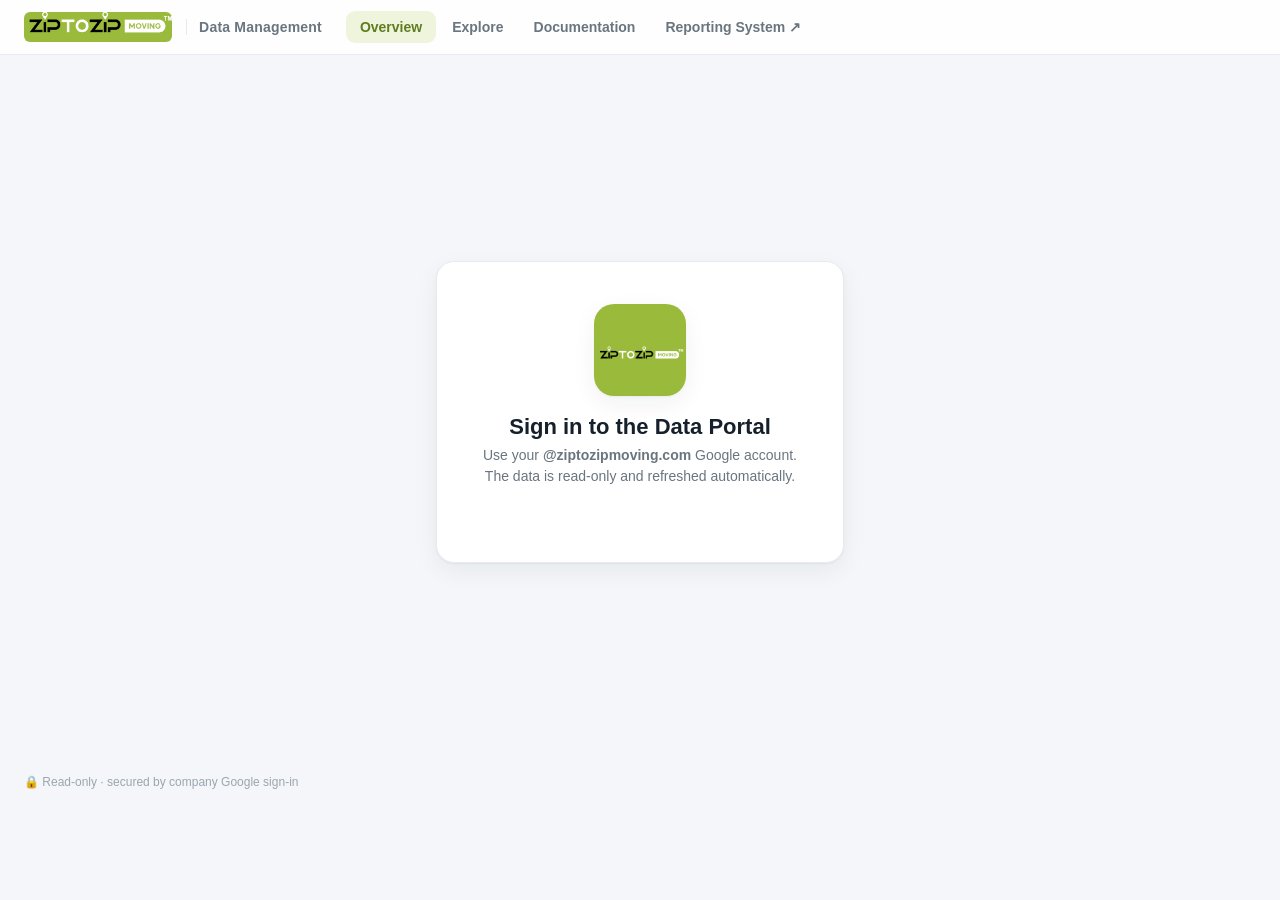
==== commit ea2567ca: "deploy data.html" ====
--- a/data.html
+++ b/data.html
@@ -186,11 +186,10 @@
 <header class="top">
   <div class="brand"><a href="index.html" title="Portal home"><img class="brandlogo" src="logo-wide.png" alt="Zip to Zip Moving"></a><span class="brandsub">Data Management</span></div>
   <nav class="tabs" id="tabs">
-    <a href="index.html" class="navlink">⌂ Home</a>
     <button data-tab="overview" class="active">Overview</button>
     <button data-tab="explore">Explore</button>
     <button data-tab="docs">Documentation</button>
-    <a href="reporting.html" class="navlink">📊 Reporting System</a>
+    <a href="https://tornikez2z.github.io/ztzanalytics/" class="navlink" target="_blank" rel="noopener">Reporting System ↗</a>
   </nav>
   <div class="spacer"></div>
   <div class="who" id="who"></div>
